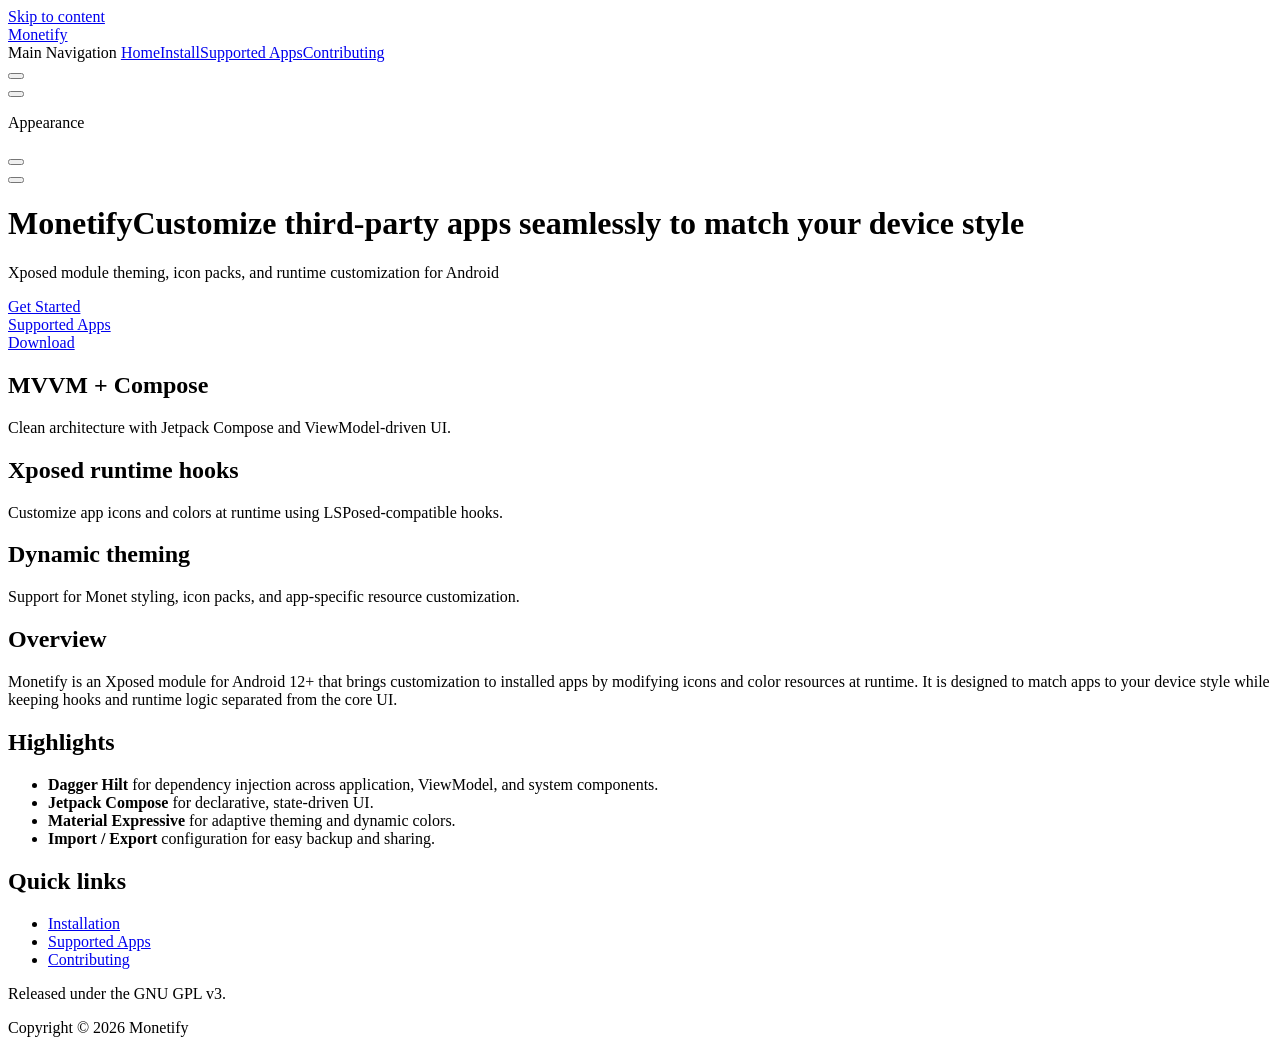
==== index.html @ ae559040 "deploy: c771c7acfa56d5999a2b031df8ee58c3b4f49212" ====
<!DOCTYPE html>
<html lang="en-US" dir="ltr">
  <head>
    <meta charset="utf-8">
    <meta name="viewport" content="width=device-width,initial-scale=1">
    <title>Monetify</title>
    <meta name="description" content="Static documentation for Monetify using VitePress">
    <meta name="generator" content="VitePress v2.0.0-alpha.17">
    <link rel="preload stylesheet" href="/Monetify/assets/style.Dn52hGhT.css" as="style">
    <link rel="preload stylesheet" href="/Monetify/vp-icons.css" as="style">
    
    <script type="module" src="/Monetify/assets/app.LDOmcLiW.js"></script>
    <link rel="preload" href="/Monetify/assets/inter-roman-latin.Cy4MYw_J.woff2" as="font" type="font/woff2" crossorigin="">
    <link rel="modulepreload" href="/Monetify/assets/chunks/theme.WAbkoYh5.js">
    <link rel="modulepreload" href="/Monetify/assets/chunks/framework.BlzYIOp8.js">
    <link rel="modulepreload" href="/Monetify/assets/index.md.CMhCG1pG.lean.js">
    <script id="check-dark-mode">(()=>{const e=localStorage.getItem("vitepress-theme-appearance")||"auto",a=window.matchMedia("(prefers-color-scheme: dark)").matches;(!e||e==="auto"?a:e==="dark")&&document.documentElement.classList.add("dark")})();</script>
    <script id="check-mac-os">document.documentElement.classList.toggle("mac",/Mac|iPhone|iPod|iPad/i.test(navigator.platform));</script>
  </head>
  <body>
    <div id="app"><div class="Layout" data-v-0cf61682><!--[--><!--]--><!--[--><span tabindex="-1" data-v-331ec75c></span><a href="#VPContent" class="VPSkipLink visually-hidden" data-v-331ec75c>Skip to content</a><!--]--><!----><header class="VPNav" data-v-0cf61682 data-v-9f75dce3><div class="VPNavBar home top" data-v-9f75dce3 data-v-9ca1369d><div class="wrapper" data-v-9ca1369d><div class="container" data-v-9ca1369d><div class="title" data-v-9ca1369d><div class="VPNavBarTitle" data-v-9ca1369d data-v-1e38c6bc><a class="title" href="/Monetify/" data-v-1e38c6bc><!--[--><!--]--><!----><span data-v-1e38c6bc>Monetify</span><!--[--><!--]--></a></div></div><div class="content" data-v-9ca1369d><div class="content-body" data-v-9ca1369d><!--[--><!--]--><div class="VPNavBarSearch search" data-v-9ca1369d data-v-2fc7f2c6><!----></div><nav aria-labelledby="main-nav-aria-label" class="VPNavBarMenu menu" data-v-9ca1369d data-v-39714824><span id="main-nav-aria-label" class="visually-hidden" data-v-39714824> Main Navigation </span><!--[--><!--[--><a class="VPLink link VPNavBarMenuLink active" href="/Monetify/" tabindex="0" data-v-39714824 data-v-6dd25bb8><!--[--><span data-v-6dd25bb8>Home</span><!--]--></a><!--]--><!--[--><a class="VPLink link VPNavBarMenuLink" href="/Monetify/installation.html" tabindex="0" data-v-39714824 data-v-6dd25bb8><!--[--><span data-v-6dd25bb8>Install</span><!--]--></a><!--]--><!--[--><a class="VPLink link VPNavBarMenuLink" href="/Monetify/support.html" tabindex="0" data-v-39714824 data-v-6dd25bb8><!--[--><span data-v-6dd25bb8>Supported Apps</span><!--]--></a><!--]--><!--[--><a class="VPLink link VPNavBarMenuLink" href="/Monetify/contributing.html" tabindex="0" data-v-39714824 data-v-6dd25bb8><!--[--><span data-v-6dd25bb8>Contributing</span><!--]--></a><!--]--><!--]--></nav><!----><div class="VPNavBarAppearance appearance" data-v-9ca1369d data-v-6c893767><button class="VPSwitch VPSwitchAppearance" type="button" role="switch" title aria-checked="false" data-v-6c893767 data-v-5337faa4 data-v-1d5665e3><span class="check" data-v-1d5665e3><span class="icon" data-v-1d5665e3><!--[--><span class="vpi-sun sun" data-v-5337faa4></span><span class="vpi-moon moon" data-v-5337faa4></span><!--]--></span></span></button></div><div class="VPSocialLinks VPNavBarSocialLinks social-links" data-v-9ca1369d data-v-0394ad82 data-v-d07f11e6><!--[--><a class="VPSocialLink no-icon" href="https://github.com/KaeruShi/Monetify" aria-label="github" target="_blank" rel="me noopener" data-v-d07f11e6 data-v-591a6b30><span class="vpi-social-github"></span></a><a class="VPSocialLink no-icon" href="https://t.me/weeabooify" aria-label="telegram" target="_blank" rel="me noopener" data-v-d07f11e6 data-v-591a6b30><span class="vpi-social-telegram"></span></a><!--]--></div><div class="VPFlyout VPNavBarExtra extra" data-v-9ca1369d data-v-562c832a data-v-42cb505d><button type="button" class="button" aria-haspopup="true" aria-expanded="false" aria-label="extra navigation" data-v-42cb505d><span class="vpi-more-horizontal icon" data-v-42cb505d></span></button><div class="menu" data-v-42cb505d><div class="VPMenu" data-v-42cb505d data-v-25a6cce8><!----><!--[--><!--[--><!----><div class="group" data-v-562c832a><div class="item appearance" data-v-562c832a><p class="label" data-v-562c832a>Appearance</p><div class="appearance-action" data-v-562c832a><button class="VPSwitch VPSwitchAppearance" type="button" role="switch" title aria-checked="false" data-v-562c832a data-v-5337faa4 data-v-1d5665e3><span class="check" data-v-1d5665e3><span class="icon" data-v-1d5665e3><!--[--><span class="vpi-sun sun" data-v-5337faa4></span><span class="vpi-moon moon" data-v-5337faa4></span><!--]--></span></span></button></div></div></div><div class="group" data-v-562c832a><div class="item social-links" data-v-562c832a><div class="VPSocialLinks social-links-list" data-v-562c832a data-v-d07f11e6><!--[--><a class="VPSocialLink no-icon" href="https://github.com/KaeruShi/Monetify" aria-label="github" target="_blank" rel="me noopener" data-v-d07f11e6 data-v-591a6b30><span class="vpi-social-github"></span></a><a class="VPSocialLink no-icon" href="https://t.me/weeabooify" aria-label="telegram" target="_blank" rel="me noopener" data-v-d07f11e6 data-v-591a6b30><span class="vpi-social-telegram"></span></a><!--]--></div></div></div><!--]--><!--]--></div></div></div><!--[--><!--]--><button type="button" class="VPNavBarHamburger hamburger" aria-label="mobile navigation" aria-expanded="false" aria-controls="VPNavScreen" data-v-9ca1369d data-v-e5dd9c1c><span class="container" data-v-e5dd9c1c><span class="top" data-v-e5dd9c1c></span><span class="middle" data-v-e5dd9c1c></span><span class="bottom" data-v-e5dd9c1c></span></span></button></div></div></div></div><div class="divider" data-v-9ca1369d><div class="divider-line" data-v-9ca1369d></div></div></div><!----></header><!----><!----><div class="VPContent is-home" id="VPContent" data-v-0cf61682 data-v-9dc86fcc><div class="VPHome" data-v-9dc86fcc data-v-bb6342a6><!--[--><!--]--><div class="VPHero VPHomeHero" data-v-bb6342a6 data-v-e62e4946><div class="container" data-v-e62e4946><div class="main" data-v-e62e4946><!--[--><!--]--><!--[--><h1 class="heading" data-v-e62e4946><span class="name clip" data-v-e62e4946>Monetify</span><span class="text" data-v-e62e4946>Customize third-party apps seamlessly to match your device style</span></h1><p class="tagline" data-v-e62e4946>Xposed module theming, icon packs, and runtime customization for Android</p><!--]--><!--[--><!--]--><div class="actions" data-v-e62e4946><!--[--><!--]--><!--[--><div class="action" data-v-e62e4946><a class="VPButton medium brand" href="/Monetify/installation.html" data-v-e62e4946 data-v-01bff58b><!--[-->Get Started<!--]--></a></div><div class="action" data-v-e62e4946><a class="VPButton medium alt" href="/Monetify/support.html" data-v-e62e4946 data-v-01bff58b><!--[-->Supported Apps<!--]--></a></div><div class="action" data-v-e62e4946><a class="VPButton medium alt" href="https://github.com/KaeruShi/Monetify/releases/latest" target="_blank" rel="noreferrer" data-v-e62e4946 data-v-01bff58b><!--[-->Download<!--]--></a></div><!--]--></div><!--[--><!--]--></div><!----></div></div><!--[--><!--]--><!--[--><!--]--><div class="VPFeatures VPHomeFeatures" data-v-bb6342a6 data-v-a6181336><div class="container" data-v-a6181336><div class="items" data-v-a6181336><!--[--><div class="grid-3 item" data-v-a6181336><div class="VPLink no-icon VPFeature" data-v-a6181336 data-v-e5511d04><!--[--><article class="box" data-v-e5511d04><!----><h2 class="title" data-v-e5511d04>MVVM + Compose</h2><p class="details" data-v-e5511d04>Clean architecture with Jetpack Compose and ViewModel-driven UI.</p><!----></article><!--]--></div></div><div class="grid-3 item" data-v-a6181336><div class="VPLink no-icon VPFeature" data-v-a6181336 data-v-e5511d04><!--[--><article class="box" data-v-e5511d04><!----><h2 class="title" data-v-e5511d04>Xposed runtime hooks</h2><p class="details" data-v-e5511d04>Customize app icons and colors at runtime using LSPosed-compatible hooks.</p><!----></article><!--]--></div></div><div class="grid-3 item" data-v-a6181336><div class="VPLink no-icon VPFeature" data-v-a6181336 data-v-e5511d04><!--[--><article class="box" data-v-e5511d04><!----><h2 class="title" data-v-e5511d04>Dynamic theming</h2><p class="details" data-v-e5511d04>Support for Monet styling, icon packs, and app-specific resource customization.</p><!----></article><!--]--></div></div><!--]--></div></div></div><!--[--><!--]--><div class="vp-doc container" style="" data-v-bb6342a6 data-v-8e2d4988><!--[--><div style="position:relative;" data-v-bb6342a6><div><h2 id="overview" tabindex="-1">Overview <a class="header-anchor" href="#overview" aria-label="Permalink to “Overview”">​</a></h2><p>Monetify is an Xposed module for Android 12+ that brings customization to installed apps by modifying icons and color resources at runtime. It is designed to match apps to your device style while keeping hooks and runtime logic separated from the core UI.</p><h2 id="highlights" tabindex="-1">Highlights <a class="header-anchor" href="#highlights" aria-label="Permalink to “Highlights”">​</a></h2><ul><li><strong>Dagger Hilt</strong> for dependency injection across application, ViewModel, and system components.</li><li><strong>Jetpack Compose</strong> for declarative, state-driven UI.</li><li><strong>Material Expressive</strong> for adaptive theming and dynamic colors.</li><li><strong>Import / Export</strong> configuration for easy backup and sharing.</li></ul><h2 id="quick-links" tabindex="-1">Quick links <a class="header-anchor" href="#quick-links" aria-label="Permalink to “Quick links”">​</a></h2><ul><li><a href="./installation.html">Installation</a></li><li><a href="./support.html">Supported Apps</a></li><li><a href="./contributing.html">Contributing</a></li></ul></div></div><!--]--></div></div></div><footer class="VPFooter" data-v-0cf61682 data-v-c3855bb3><div class="container" data-v-c3855bb3><p class="message" data-v-c3855bb3>Released under the GNU GPL v3.</p><p class="copyright" data-v-c3855bb3>Copyright © 2026 Monetify</p></div></footer><!--[--><!--]--></div></div>
    <script>window.__VP_HASH_MAP__=JSON.parse("{\"api-examples.md\":\"1QGrrVqW\",\"contributing.md\":\"BMBURJOJ\",\"index.md\":\"CMhCG1pG\",\"installation.md\":\"1I9WhRP1\",\"markdown-examples.md\":\"CMpnrQUG\",\"support.md\":\"BdWLuylL\"}");window.__VP_SITE_DATA__=JSON.parse("{\"lang\":\"en-US\",\"dir\":\"ltr\",\"title\":\"Monetify\",\"description\":\"Static documentation for Monetify using VitePress\",\"base\":\"/Monetify/\",\"head\":[],\"router\":{\"prefetchLinks\":true},\"appearance\":true,\"themeConfig\":{\"nav\":[{\"text\":\"Home\",\"link\":\"/\"},{\"text\":\"Install\",\"link\":\"/installation\"},{\"text\":\"Supported Apps\",\"link\":\"/support\"},{\"text\":\"Contributing\",\"link\":\"/contributing\"}],\"sidebar\":[{\"text\":\"Docs\",\"items\":[{\"text\":\"Home\",\"link\":\"/\"},{\"text\":\"Installation\",\"link\":\"/installation\"},{\"text\":\"Supported Apps\",\"link\":\"/support\"},{\"text\":\"Contributing\",\"link\":\"/contributing\"}]}],\"socialLinks\":[{\"icon\":\"github\",\"link\":\"https://github.com/KaeruShi/Monetify\"},{\"icon\":\"telegram\",\"link\":\"https://t.me/weeabooify\"}],\"footer\":{\"message\":\"Released under the GNU GPL v3.\",\"copyright\":\"Copyright © 2026 Monetify\"},\"outline\":[2,3],\"lastUpdated\":true},\"locales\":{},\"scrollOffset\":134,\"cleanUrls\":false,\"additionalConfig\":{}}");</script>
    
  </body>
</html>
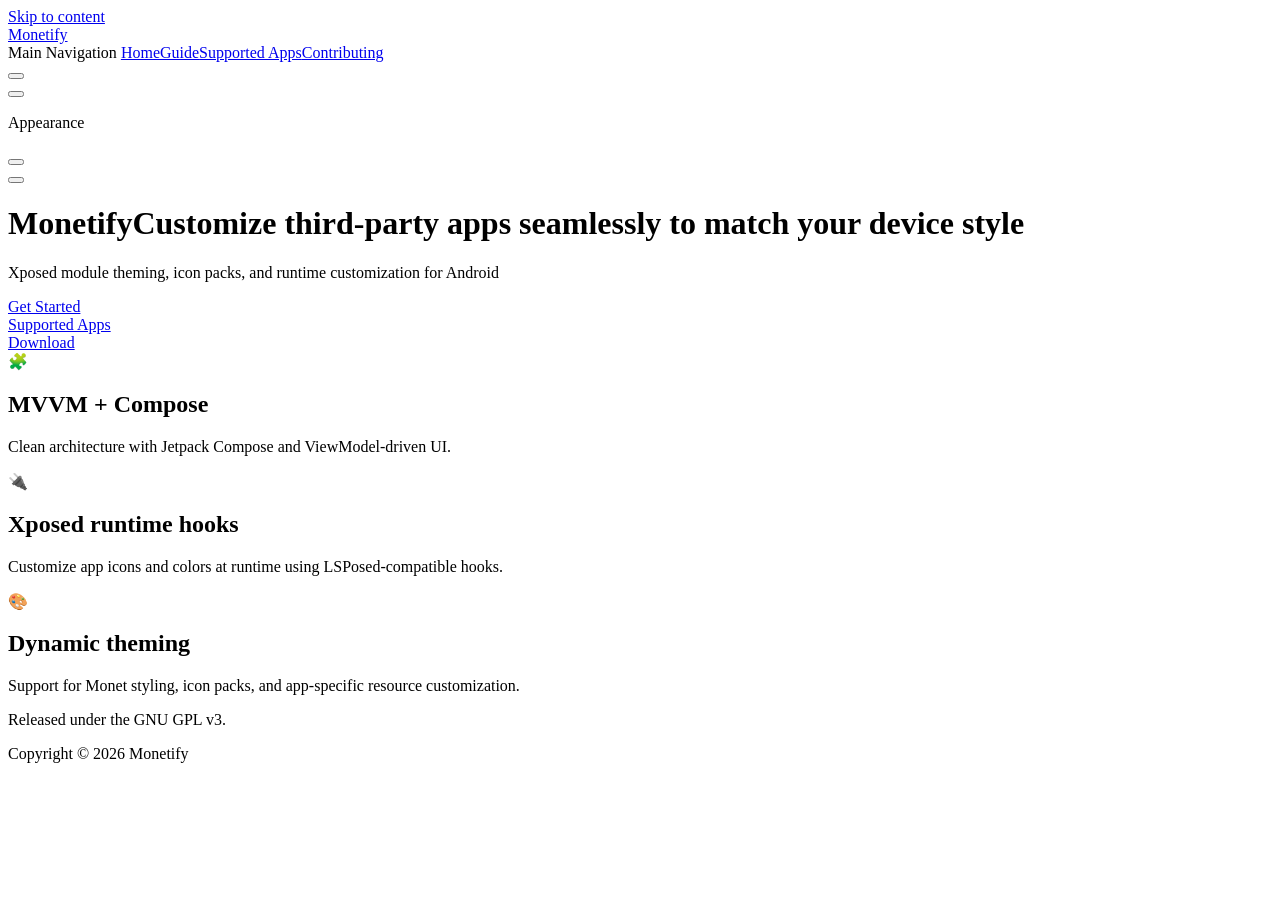
==== commit 4ac82a21: "deploy: e7803a7fdfa4fbff4a76b8248c1c63935282b54b" ====
--- a/index.html
+++ b/index.html
@@ -13,13 +13,13 @@
     <link rel="preload" href="/Monetify/assets/inter-roman-latin.Cy4MYw_J.woff2" as="font" type="font/woff2" crossorigin="">
     <link rel="modulepreload" href="/Monetify/assets/chunks/theme.WAbkoYh5.js">
     <link rel="modulepreload" href="/Monetify/assets/chunks/framework.BlzYIOp8.js">
-    <link rel="modulepreload" href="/Monetify/assets/index.md.CMhCG1pG.lean.js">
+    <link rel="modulepreload" href="/Monetify/assets/index.md.Bw7getAK.lean.js">
     <script id="check-dark-mode">(()=>{const e=localStorage.getItem("vitepress-theme-appearance")||"auto",a=window.matchMedia("(prefers-color-scheme: dark)").matches;(!e||e==="auto"?a:e==="dark")&&document.documentElement.classList.add("dark")})();</script>
     <script id="check-mac-os">document.documentElement.classList.toggle("mac",/Mac|iPhone|iPod|iPad/i.test(navigator.platform));</script>
   </head>
   <body>
-    <div id="app"><div class="Layout" data-v-0cf61682><!--[--><!--]--><!--[--><span tabindex="-1" data-v-331ec75c></span><a href="#VPContent" class="VPSkipLink visually-hidden" data-v-331ec75c>Skip to content</a><!--]--><!----><header class="VPNav" data-v-0cf61682 data-v-9f75dce3><div class="VPNavBar home top" data-v-9f75dce3 data-v-9ca1369d><div class="wrapper" data-v-9ca1369d><div class="container" data-v-9ca1369d><div class="title" data-v-9ca1369d><div class="VPNavBarTitle" data-v-9ca1369d data-v-1e38c6bc><a class="title" href="/Monetify/" data-v-1e38c6bc><!--[--><!--]--><!----><span data-v-1e38c6bc>Monetify</span><!--[--><!--]--></a></div></div><div class="content" data-v-9ca1369d><div class="content-body" data-v-9ca1369d><!--[--><!--]--><div class="VPNavBarSearch search" data-v-9ca1369d data-v-2fc7f2c6><!----></div><nav aria-labelledby="main-nav-aria-label" class="VPNavBarMenu menu" data-v-9ca1369d data-v-39714824><span id="main-nav-aria-label" class="visually-hidden" data-v-39714824> Main Navigation </span><!--[--><!--[--><a class="VPLink link VPNavBarMenuLink active" href="/Monetify/" tabindex="0" data-v-39714824 data-v-6dd25bb8><!--[--><span data-v-6dd25bb8>Home</span><!--]--></a><!--]--><!--[--><a class="VPLink link VPNavBarMenuLink" href="/Monetify/installation.html" tabindex="0" data-v-39714824 data-v-6dd25bb8><!--[--><span data-v-6dd25bb8>Install</span><!--]--></a><!--]--><!--[--><a class="VPLink link VPNavBarMenuLink" href="/Monetify/support.html" tabindex="0" data-v-39714824 data-v-6dd25bb8><!--[--><span data-v-6dd25bb8>Supported Apps</span><!--]--></a><!--]--><!--[--><a class="VPLink link VPNavBarMenuLink" href="/Monetify/contributing.html" tabindex="0" data-v-39714824 data-v-6dd25bb8><!--[--><span data-v-6dd25bb8>Contributing</span><!--]--></a><!--]--><!--]--></nav><!----><div class="VPNavBarAppearance appearance" data-v-9ca1369d data-v-6c893767><button class="VPSwitch VPSwitchAppearance" type="button" role="switch" title aria-checked="false" data-v-6c893767 data-v-5337faa4 data-v-1d5665e3><span class="check" data-v-1d5665e3><span class="icon" data-v-1d5665e3><!--[--><span class="vpi-sun sun" data-v-5337faa4></span><span class="vpi-moon moon" data-v-5337faa4></span><!--]--></span></span></button></div><div class="VPSocialLinks VPNavBarSocialLinks social-links" data-v-9ca1369d data-v-0394ad82 data-v-d07f11e6><!--[--><a class="VPSocialLink no-icon" href="https://github.com/KaeruShi/Monetify" aria-label="github" target="_blank" rel="me noopener" data-v-d07f11e6 data-v-591a6b30><span class="vpi-social-github"></span></a><a class="VPSocialLink no-icon" href="https://t.me/weeabooify" aria-label="telegram" target="_blank" rel="me noopener" data-v-d07f11e6 data-v-591a6b30><span class="vpi-social-telegram"></span></a><!--]--></div><div class="VPFlyout VPNavBarExtra extra" data-v-9ca1369d data-v-562c832a data-v-42cb505d><button type="button" class="button" aria-haspopup="true" aria-expanded="false" aria-label="extra navigation" data-v-42cb505d><span class="vpi-more-horizontal icon" data-v-42cb505d></span></button><div class="menu" data-v-42cb505d><div class="VPMenu" data-v-42cb505d data-v-25a6cce8><!----><!--[--><!--[--><!----><div class="group" data-v-562c832a><div class="item appearance" data-v-562c832a><p class="label" data-v-562c832a>Appearance</p><div class="appearance-action" data-v-562c832a><button class="VPSwitch VPSwitchAppearance" type="button" role="switch" title aria-checked="false" data-v-562c832a data-v-5337faa4 data-v-1d5665e3><span class="check" data-v-1d5665e3><span class="icon" data-v-1d5665e3><!--[--><span class="vpi-sun sun" data-v-5337faa4></span><span class="vpi-moon moon" data-v-5337faa4></span><!--]--></span></span></button></div></div></div><div class="group" data-v-562c832a><div class="item social-links" data-v-562c832a><div class="VPSocialLinks social-links-list" data-v-562c832a data-v-d07f11e6><!--[--><a class="VPSocialLink no-icon" href="https://github.com/KaeruShi/Monetify" aria-label="github" target="_blank" rel="me noopener" data-v-d07f11e6 data-v-591a6b30><span class="vpi-social-github"></span></a><a class="VPSocialLink no-icon" href="https://t.me/weeabooify" aria-label="telegram" target="_blank" rel="me noopener" data-v-d07f11e6 data-v-591a6b30><span class="vpi-social-telegram"></span></a><!--]--></div></div></div><!--]--><!--]--></div></div></div><!--[--><!--]--><button type="button" class="VPNavBarHamburger hamburger" aria-label="mobile navigation" aria-expanded="false" aria-controls="VPNavScreen" data-v-9ca1369d data-v-e5dd9c1c><span class="container" data-v-e5dd9c1c><span class="top" data-v-e5dd9c1c></span><span class="middle" data-v-e5dd9c1c></span><span class="bottom" data-v-e5dd9c1c></span></span></button></div></div></div></div><div class="divider" data-v-9ca1369d><div class="divider-line" data-v-9ca1369d></div></div></div><!----></header><!----><!----><div class="VPContent is-home" id="VPContent" data-v-0cf61682 data-v-9dc86fcc><div class="VPHome" data-v-9dc86fcc data-v-bb6342a6><!--[--><!--]--><div class="VPHero VPHomeHero" data-v-bb6342a6 data-v-e62e4946><div class="container" data-v-e62e4946><div class="main" data-v-e62e4946><!--[--><!--]--><!--[--><h1 class="heading" data-v-e62e4946><span class="name clip" data-v-e62e4946>Monetify</span><span class="text" data-v-e62e4946>Customize third-party apps seamlessly to match your device style</span></h1><p class="tagline" data-v-e62e4946>Xposed module theming, icon packs, and runtime customization for Android</p><!--]--><!--[--><!--]--><div class="actions" data-v-e62e4946><!--[--><!--]--><!--[--><div class="action" data-v-e62e4946><a class="VPButton medium brand" href="/Monetify/installation.html" data-v-e62e4946 data-v-01bff58b><!--[-->Get Started<!--]--></a></div><div class="action" data-v-e62e4946><a class="VPButton medium alt" href="/Monetify/support.html" data-v-e62e4946 data-v-01bff58b><!--[-->Supported Apps<!--]--></a></div><div class="action" data-v-e62e4946><a class="VPButton medium alt" href="https://github.com/KaeruShi/Monetify/releases/latest" target="_blank" rel="noreferrer" data-v-e62e4946 data-v-01bff58b><!--[-->Download<!--]--></a></div><!--]--></div><!--[--><!--]--></div><!----></div></div><!--[--><!--]--><!--[--><!--]--><div class="VPFeatures VPHomeFeatures" data-v-bb6342a6 data-v-a6181336><div class="container" data-v-a6181336><div class="items" data-v-a6181336><!--[--><div class="grid-3 item" data-v-a6181336><div class="VPLink no-icon VPFeature" data-v-a6181336 data-v-e5511d04><!--[--><article class="box" data-v-e5511d04><!----><h2 class="title" data-v-e5511d04>MVVM + Compose</h2><p class="details" data-v-e5511d04>Clean architecture with Jetpack Compose and ViewModel-driven UI.</p><!----></article><!--]--></div></div><div class="grid-3 item" data-v-a6181336><div class="VPLink no-icon VPFeature" data-v-a6181336 data-v-e5511d04><!--[--><article class="box" data-v-e5511d04><!----><h2 class="title" data-v-e5511d04>Xposed runtime hooks</h2><p class="details" data-v-e5511d04>Customize app icons and colors at runtime using LSPosed-compatible hooks.</p><!----></article><!--]--></div></div><div class="grid-3 item" data-v-a6181336><div class="VPLink no-icon VPFeature" data-v-a6181336 data-v-e5511d04><!--[--><article class="box" data-v-e5511d04><!----><h2 class="title" data-v-e5511d04>Dynamic theming</h2><p class="details" data-v-e5511d04>Support for Monet styling, icon packs, and app-specific resource customization.</p><!----></article><!--]--></div></div><!--]--></div></div></div><!--[--><!--]--><div class="vp-doc container" style="" data-v-bb6342a6 data-v-8e2d4988><!--[--><div style="position:relative;" data-v-bb6342a6><div><h2 id="overview" tabindex="-1">Overview <a class="header-anchor" href="#overview" aria-label="Permalink to “Overview”">​</a></h2><p>Monetify is an Xposed module for Android 12+ that brings customization to installed apps by modifying icons and color resources at runtime. It is designed to match apps to your device style while keeping hooks and runtime logic separated from the core UI.</p><h2 id="highlights" tabindex="-1">Highlights <a class="header-anchor" href="#highlights" aria-label="Permalink to “Highlights”">​</a></h2><ul><li><strong>Dagger Hilt</strong> for dependency injection across application, ViewModel, and system components.</li><li><strong>Jetpack Compose</strong> for declarative, state-driven UI.</li><li><strong>Material Expressive</strong> for adaptive theming and dynamic colors.</li><li><strong>Import / Export</strong> configuration for easy backup and sharing.</li></ul><h2 id="quick-links" tabindex="-1">Quick links <a class="header-anchor" href="#quick-links" aria-label="Permalink to “Quick links”">​</a></h2><ul><li><a href="./installation.html">Installation</a></li><li><a href="./support.html">Supported Apps</a></li><li><a href="./contributing.html">Contributing</a></li></ul></div></div><!--]--></div></div></div><footer class="VPFooter" data-v-0cf61682 data-v-c3855bb3><div class="container" data-v-c3855bb3><p class="message" data-v-c3855bb3>Released under the GNU GPL v3.</p><p class="copyright" data-v-c3855bb3>Copyright © 2026 Monetify</p></div></footer><!--[--><!--]--></div></div>
-    <script>window.__VP_HASH_MAP__=JSON.parse("{\"api-examples.md\":\"1QGrrVqW\",\"contributing.md\":\"BMBURJOJ\",\"index.md\":\"CMhCG1pG\",\"installation.md\":\"1I9WhRP1\",\"markdown-examples.md\":\"CMpnrQUG\",\"support.md\":\"BdWLuylL\"}");window.__VP_SITE_DATA__=JSON.parse("{\"lang\":\"en-US\",\"dir\":\"ltr\",\"title\":\"Monetify\",\"description\":\"Static documentation for Monetify using VitePress\",\"base\":\"/Monetify/\",\"head\":[],\"router\":{\"prefetchLinks\":true},\"appearance\":true,\"themeConfig\":{\"nav\":[{\"text\":\"Home\",\"link\":\"/\"},{\"text\":\"Install\",\"link\":\"/installation\"},{\"text\":\"Supported Apps\",\"link\":\"/support\"},{\"text\":\"Contributing\",\"link\":\"/contributing\"}],\"sidebar\":[{\"text\":\"Docs\",\"items\":[{\"text\":\"Home\",\"link\":\"/\"},{\"text\":\"Installation\",\"link\":\"/installation\"},{\"text\":\"Supported Apps\",\"link\":\"/support\"},{\"text\":\"Contributing\",\"link\":\"/contributing\"}]}],\"socialLinks\":[{\"icon\":\"github\",\"link\":\"https://github.com/KaeruShi/Monetify\"},{\"icon\":\"telegram\",\"link\":\"https://t.me/weeabooify\"}],\"footer\":{\"message\":\"Released under the GNU GPL v3.\",\"copyright\":\"Copyright © 2026 Monetify\"},\"outline\":[2,3],\"lastUpdated\":true},\"locales\":{},\"scrollOffset\":134,\"cleanUrls\":false,\"additionalConfig\":{}}");</script>
+    <div id="app"><div class="Layout" data-v-0cf61682><!--[--><!--]--><!--[--><span tabindex="-1" data-v-331ec75c></span><a href="#VPContent" class="VPSkipLink visually-hidden" data-v-331ec75c>Skip to content</a><!--]--><!----><header class="VPNav" data-v-0cf61682 data-v-9f75dce3><div class="VPNavBar home top" data-v-9f75dce3 data-v-9ca1369d><div class="wrapper" data-v-9ca1369d><div class="container" data-v-9ca1369d><div class="title" data-v-9ca1369d><div class="VPNavBarTitle" data-v-9ca1369d data-v-1e38c6bc><a class="title" href="/Monetify/" data-v-1e38c6bc><!--[--><!--]--><!----><span data-v-1e38c6bc>Monetify</span><!--[--><!--]--></a></div></div><div class="content" data-v-9ca1369d><div class="content-body" data-v-9ca1369d><!--[--><!--]--><div class="VPNavBarSearch search" data-v-9ca1369d data-v-2fc7f2c6><!----></div><nav aria-labelledby="main-nav-aria-label" class="VPNavBarMenu menu" data-v-9ca1369d data-v-39714824><span id="main-nav-aria-label" class="visually-hidden" data-v-39714824> Main Navigation </span><!--[--><!--[--><a class="VPLink link VPNavBarMenuLink active" href="/Monetify/" tabindex="0" data-v-39714824 data-v-6dd25bb8><!--[--><span data-v-6dd25bb8>Home</span><!--]--></a><!--]--><!--[--><a class="VPLink link VPNavBarMenuLink" href="/Monetify/guide.html" tabindex="0" data-v-39714824 data-v-6dd25bb8><!--[--><span data-v-6dd25bb8>Guide</span><!--]--></a><!--]--><!--[--><a class="VPLink link VPNavBarMenuLink" href="/Monetify/support.html" tabindex="0" data-v-39714824 data-v-6dd25bb8><!--[--><span data-v-6dd25bb8>Supported Apps</span><!--]--></a><!--]--><!--[--><a class="VPLink link VPNavBarMenuLink" href="/Monetify/contributing.html" tabindex="0" data-v-39714824 data-v-6dd25bb8><!--[--><span data-v-6dd25bb8>Contributing</span><!--]--></a><!--]--><!--]--></nav><!----><div class="VPNavBarAppearance appearance" data-v-9ca1369d data-v-6c893767><button class="VPSwitch VPSwitchAppearance" type="button" role="switch" title aria-checked="false" data-v-6c893767 data-v-5337faa4 data-v-1d5665e3><span class="check" data-v-1d5665e3><span class="icon" data-v-1d5665e3><!--[--><span class="vpi-sun sun" data-v-5337faa4></span><span class="vpi-moon moon" data-v-5337faa4></span><!--]--></span></span></button></div><div class="VPSocialLinks VPNavBarSocialLinks social-links" data-v-9ca1369d data-v-0394ad82 data-v-d07f11e6><!--[--><a class="VPSocialLink no-icon" href="https://github.com/KaeruShi/Monetify" aria-label="github" target="_blank" rel="me noopener" data-v-d07f11e6 data-v-591a6b30><span class="vpi-social-github"></span></a><a class="VPSocialLink no-icon" href="https://t.me/weeabooify" aria-label="telegram" target="_blank" rel="me noopener" data-v-d07f11e6 data-v-591a6b30><span class="vpi-social-telegram"></span></a><!--]--></div><div class="VPFlyout VPNavBarExtra extra" data-v-9ca1369d data-v-562c832a data-v-42cb505d><button type="button" class="button" aria-haspopup="true" aria-expanded="false" aria-label="extra navigation" data-v-42cb505d><span class="vpi-more-horizontal icon" data-v-42cb505d></span></button><div class="menu" data-v-42cb505d><div class="VPMenu" data-v-42cb505d data-v-25a6cce8><!----><!--[--><!--[--><!----><div class="group" data-v-562c832a><div class="item appearance" data-v-562c832a><p class="label" data-v-562c832a>Appearance</p><div class="appearance-action" data-v-562c832a><button class="VPSwitch VPSwitchAppearance" type="button" role="switch" title aria-checked="false" data-v-562c832a data-v-5337faa4 data-v-1d5665e3><span class="check" data-v-1d5665e3><span class="icon" data-v-1d5665e3><!--[--><span class="vpi-sun sun" data-v-5337faa4></span><span class="vpi-moon moon" data-v-5337faa4></span><!--]--></span></span></button></div></div></div><div class="group" data-v-562c832a><div class="item social-links" data-v-562c832a><div class="VPSocialLinks social-links-list" data-v-562c832a data-v-d07f11e6><!--[--><a class="VPSocialLink no-icon" href="https://github.com/KaeruShi/Monetify" aria-label="github" target="_blank" rel="me noopener" data-v-d07f11e6 data-v-591a6b30><span class="vpi-social-github"></span></a><a class="VPSocialLink no-icon" href="https://t.me/weeabooify" aria-label="telegram" target="_blank" rel="me noopener" data-v-d07f11e6 data-v-591a6b30><span class="vpi-social-telegram"></span></a><!--]--></div></div></div><!--]--><!--]--></div></div></div><!--[--><!--]--><button type="button" class="VPNavBarHamburger hamburger" aria-label="mobile navigation" aria-expanded="false" aria-controls="VPNavScreen" data-v-9ca1369d data-v-e5dd9c1c><span class="container" data-v-e5dd9c1c><span class="top" data-v-e5dd9c1c></span><span class="middle" data-v-e5dd9c1c></span><span class="bottom" data-v-e5dd9c1c></span></span></button></div></div></div></div><div class="divider" data-v-9ca1369d><div class="divider-line" data-v-9ca1369d></div></div></div><!----></header><!----><!----><div class="VPContent is-home" id="VPContent" data-v-0cf61682 data-v-9dc86fcc><div class="VPHome" data-v-9dc86fcc data-v-bb6342a6><!--[--><!--]--><div class="VPHero VPHomeHero" data-v-bb6342a6 data-v-e62e4946><div class="container" data-v-e62e4946><div class="main" data-v-e62e4946><!--[--><!--]--><!--[--><h1 class="heading" data-v-e62e4946><span class="name clip" data-v-e62e4946>Monetify</span><span class="text" data-v-e62e4946>Customize third-party apps seamlessly to match your device style</span></h1><p class="tagline" data-v-e62e4946>Xposed module theming, icon packs, and runtime customization for Android</p><!--]--><!--[--><!--]--><div class="actions" data-v-e62e4946><!--[--><!--]--><!--[--><div class="action" data-v-e62e4946><a class="VPButton medium brand" href="/Monetify/installation.html" data-v-e62e4946 data-v-01bff58b><!--[-->Get Started<!--]--></a></div><div class="action" data-v-e62e4946><a class="VPButton medium alt" href="/Monetify/support.html" data-v-e62e4946 data-v-01bff58b><!--[-->Supported Apps<!--]--></a></div><div class="action" data-v-e62e4946><a class="VPButton medium alt" href="https://github.com/KaeruShi/Monetify/releases/latest" target="_blank" rel="noreferrer" data-v-e62e4946 data-v-01bff58b><!--[-->Download<!--]--></a></div><!--]--></div><!--[--><!--]--></div><!----></div></div><!--[--><!--]--><!--[--><!--]--><div class="VPFeatures VPHomeFeatures" data-v-bb6342a6 data-v-a6181336><div class="container" data-v-a6181336><div class="items" data-v-a6181336><!--[--><div class="grid-3 item" data-v-a6181336><div class="VPLink no-icon VPFeature" data-v-a6181336 data-v-e5511d04><!--[--><article class="box" data-v-e5511d04><div class="icon" data-v-e5511d04>🧩</div><h2 class="title" data-v-e5511d04>MVVM + Compose</h2><p class="details" data-v-e5511d04>Clean architecture with Jetpack Compose and ViewModel-driven UI.</p><!----></article><!--]--></div></div><div class="grid-3 item" data-v-a6181336><div class="VPLink no-icon VPFeature" data-v-a6181336 data-v-e5511d04><!--[--><article class="box" data-v-e5511d04><div class="icon" data-v-e5511d04>🔌</div><h2 class="title" data-v-e5511d04>Xposed runtime hooks</h2><p class="details" data-v-e5511d04>Customize app icons and colors at runtime using LSPosed-compatible hooks.</p><!----></article><!--]--></div></div><div class="grid-3 item" data-v-a6181336><div class="VPLink no-icon VPFeature" data-v-a6181336 data-v-e5511d04><!--[--><article class="box" data-v-e5511d04><div class="icon" data-v-e5511d04>🎨</div><h2 class="title" data-v-e5511d04>Dynamic theming</h2><p class="details" data-v-e5511d04>Support for Monet styling, icon packs, and app-specific resource customization.</p><!----></article><!--]--></div></div><!--]--></div></div></div><!--[--><!--]--><div class="vp-doc container" style="" data-v-bb6342a6 data-v-8e2d4988><!--[--><div style="position:relative;" data-v-bb6342a6><div></div></div><!--]--></div></div></div><footer class="VPFooter" data-v-0cf61682 data-v-c3855bb3><div class="container" data-v-c3855bb3><p class="message" data-v-c3855bb3>Released under the GNU GPL v3.</p><p class="copyright" data-v-c3855bb3>Copyright © 2026 Monetify</p></div></footer><!--[--><!--]--></div></div>
+    <script>window.__VP_HASH_MAP__=JSON.parse("{\"api-examples.md\":\"RB7HRfbg\",\"contributing.md\":\"DnmdjTEI\",\"guide.md\":\"DrCl-mG8\",\"index.md\":\"Bw7getAK\",\"markdown-examples.md\":\"Bfcsi8vs\",\"support.md\":\"Dz3Jolel\"}");window.__VP_SITE_DATA__=JSON.parse("{\"lang\":\"en-US\",\"dir\":\"ltr\",\"title\":\"Monetify\",\"description\":\"Static documentation for Monetify using VitePress\",\"base\":\"/Monetify/\",\"head\":[],\"router\":{\"prefetchLinks\":true},\"appearance\":true,\"themeConfig\":{\"nav\":[{\"text\":\"Home\",\"link\":\"/\"},{\"text\":\"Guide\",\"link\":\"/guide\"},{\"text\":\"Supported Apps\",\"link\":\"/support\"},{\"text\":\"Contributing\",\"link\":\"/contributing\"}],\"sidebar\":[{\"text\":\"Docs\",\"items\":[{\"text\":\"Home\",\"link\":\"/\"},{\"text\":\"Guide\",\"link\":\"/guide\"},{\"text\":\"Supported Apps\",\"link\":\"/support\"},{\"text\":\"Contributing\",\"link\":\"/contributing\"}]}],\"socialLinks\":[{\"icon\":\"github\",\"link\":\"https://github.com/KaeruShi/Monetify\"},{\"icon\":\"telegram\",\"link\":\"https://t.me/weeabooify\"}],\"footer\":{\"message\":\"Released under the GNU GPL v3.\",\"copyright\":\"Copyright © 2026 Monetify\"},\"outline\":[2,3],\"lastUpdated\":true},\"locales\":{},\"scrollOffset\":134,\"cleanUrls\":false,\"additionalConfig\":{}}");</script>
     
   </body>
 </html>
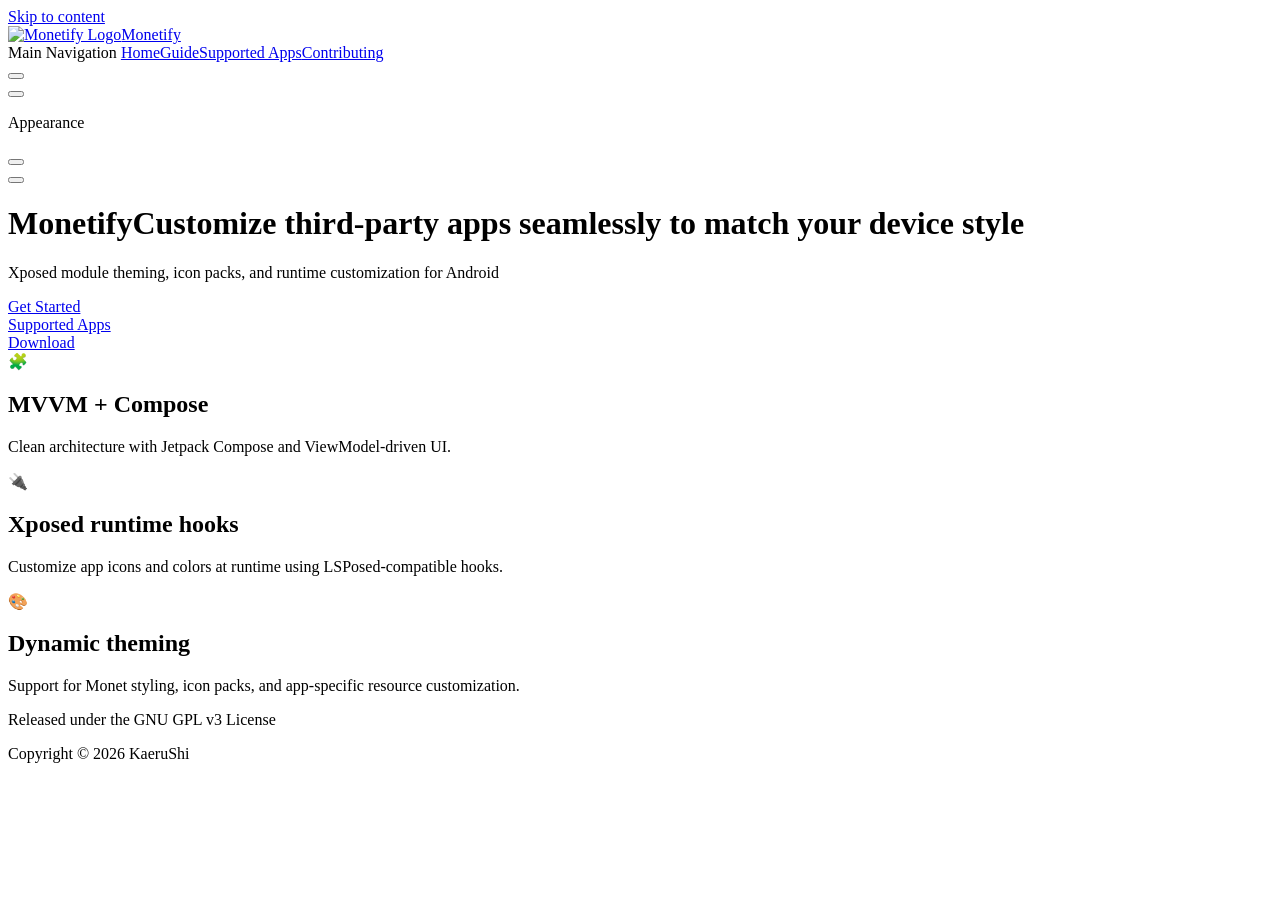
==== commit b0baeff4: "deploy: 3c0e78504a8f50387f6d03ffb9fa751e793d75da" ====
--- a/index.html
+++ b/index.html
@@ -13,13 +13,14 @@
     <link rel="preload" href="/Monetify/assets/inter-roman-latin.Cy4MYw_J.woff2" as="font" type="font/woff2" crossorigin="">
     <link rel="modulepreload" href="/Monetify/assets/chunks/theme.WAbkoYh5.js">
     <link rel="modulepreload" href="/Monetify/assets/chunks/framework.BlzYIOp8.js">
-    <link rel="modulepreload" href="/Monetify/assets/index.md.Bw7getAK.lean.js">
+    <link rel="modulepreload" href="/Monetify/assets/index.md.BISE90G4.lean.js">
+    <link rel="icon" type="image/svg+xml" href="/Monetify/monetify-icon.svg">
     <script id="check-dark-mode">(()=>{const e=localStorage.getItem("vitepress-theme-appearance")||"auto",a=window.matchMedia("(prefers-color-scheme: dark)").matches;(!e||e==="auto"?a:e==="dark")&&document.documentElement.classList.add("dark")})();</script>
     <script id="check-mac-os">document.documentElement.classList.toggle("mac",/Mac|iPhone|iPod|iPad/i.test(navigator.platform));</script>
   </head>
   <body>
-    <div id="app"><div class="Layout" data-v-0cf61682><!--[--><!--]--><!--[--><span tabindex="-1" data-v-331ec75c></span><a href="#VPContent" class="VPSkipLink visually-hidden" data-v-331ec75c>Skip to content</a><!--]--><!----><header class="VPNav" data-v-0cf61682 data-v-9f75dce3><div class="VPNavBar home top" data-v-9f75dce3 data-v-9ca1369d><div class="wrapper" data-v-9ca1369d><div class="container" data-v-9ca1369d><div class="title" data-v-9ca1369d><div class="VPNavBarTitle" data-v-9ca1369d data-v-1e38c6bc><a class="title" href="/Monetify/" data-v-1e38c6bc><!--[--><!--]--><!----><span data-v-1e38c6bc>Monetify</span><!--[--><!--]--></a></div></div><div class="content" data-v-9ca1369d><div class="content-body" data-v-9ca1369d><!--[--><!--]--><div class="VPNavBarSearch search" data-v-9ca1369d data-v-2fc7f2c6><!----></div><nav aria-labelledby="main-nav-aria-label" class="VPNavBarMenu menu" data-v-9ca1369d data-v-39714824><span id="main-nav-aria-label" class="visually-hidden" data-v-39714824> Main Navigation </span><!--[--><!--[--><a class="VPLink link VPNavBarMenuLink active" href="/Monetify/" tabindex="0" data-v-39714824 data-v-6dd25bb8><!--[--><span data-v-6dd25bb8>Home</span><!--]--></a><!--]--><!--[--><a class="VPLink link VPNavBarMenuLink" href="/Monetify/guide.html" tabindex="0" data-v-39714824 data-v-6dd25bb8><!--[--><span data-v-6dd25bb8>Guide</span><!--]--></a><!--]--><!--[--><a class="VPLink link VPNavBarMenuLink" href="/Monetify/support.html" tabindex="0" data-v-39714824 data-v-6dd25bb8><!--[--><span data-v-6dd25bb8>Supported Apps</span><!--]--></a><!--]--><!--[--><a class="VPLink link VPNavBarMenuLink" href="/Monetify/contributing.html" tabindex="0" data-v-39714824 data-v-6dd25bb8><!--[--><span data-v-6dd25bb8>Contributing</span><!--]--></a><!--]--><!--]--></nav><!----><div class="VPNavBarAppearance appearance" data-v-9ca1369d data-v-6c893767><button class="VPSwitch VPSwitchAppearance" type="button" role="switch" title aria-checked="false" data-v-6c893767 data-v-5337faa4 data-v-1d5665e3><span class="check" data-v-1d5665e3><span class="icon" data-v-1d5665e3><!--[--><span class="vpi-sun sun" data-v-5337faa4></span><span class="vpi-moon moon" data-v-5337faa4></span><!--]--></span></span></button></div><div class="VPSocialLinks VPNavBarSocialLinks social-links" data-v-9ca1369d data-v-0394ad82 data-v-d07f11e6><!--[--><a class="VPSocialLink no-icon" href="https://github.com/KaeruShi/Monetify" aria-label="github" target="_blank" rel="me noopener" data-v-d07f11e6 data-v-591a6b30><span class="vpi-social-github"></span></a><a class="VPSocialLink no-icon" href="https://t.me/weeabooify" aria-label="telegram" target="_blank" rel="me noopener" data-v-d07f11e6 data-v-591a6b30><span class="vpi-social-telegram"></span></a><!--]--></div><div class="VPFlyout VPNavBarExtra extra" data-v-9ca1369d data-v-562c832a data-v-42cb505d><button type="button" class="button" aria-haspopup="true" aria-expanded="false" aria-label="extra navigation" data-v-42cb505d><span class="vpi-more-horizontal icon" data-v-42cb505d></span></button><div class="menu" data-v-42cb505d><div class="VPMenu" data-v-42cb505d data-v-25a6cce8><!----><!--[--><!--[--><!----><div class="group" data-v-562c832a><div class="item appearance" data-v-562c832a><p class="label" data-v-562c832a>Appearance</p><div class="appearance-action" data-v-562c832a><button class="VPSwitch VPSwitchAppearance" type="button" role="switch" title aria-checked="false" data-v-562c832a data-v-5337faa4 data-v-1d5665e3><span class="check" data-v-1d5665e3><span class="icon" data-v-1d5665e3><!--[--><span class="vpi-sun sun" data-v-5337faa4></span><span class="vpi-moon moon" data-v-5337faa4></span><!--]--></span></span></button></div></div></div><div class="group" data-v-562c832a><div class="item social-links" data-v-562c832a><div class="VPSocialLinks social-links-list" data-v-562c832a data-v-d07f11e6><!--[--><a class="VPSocialLink no-icon" href="https://github.com/KaeruShi/Monetify" aria-label="github" target="_blank" rel="me noopener" data-v-d07f11e6 data-v-591a6b30><span class="vpi-social-github"></span></a><a class="VPSocialLink no-icon" href="https://t.me/weeabooify" aria-label="telegram" target="_blank" rel="me noopener" data-v-d07f11e6 data-v-591a6b30><span class="vpi-social-telegram"></span></a><!--]--></div></div></div><!--]--><!--]--></div></div></div><!--[--><!--]--><button type="button" class="VPNavBarHamburger hamburger" aria-label="mobile navigation" aria-expanded="false" aria-controls="VPNavScreen" data-v-9ca1369d data-v-e5dd9c1c><span class="container" data-v-e5dd9c1c><span class="top" data-v-e5dd9c1c></span><span class="middle" data-v-e5dd9c1c></span><span class="bottom" data-v-e5dd9c1c></span></span></button></div></div></div></div><div class="divider" data-v-9ca1369d><div class="divider-line" data-v-9ca1369d></div></div></div><!----></header><!----><!----><div class="VPContent is-home" id="VPContent" data-v-0cf61682 data-v-9dc86fcc><div class="VPHome" data-v-9dc86fcc data-v-bb6342a6><!--[--><!--]--><div class="VPHero VPHomeHero" data-v-bb6342a6 data-v-e62e4946><div class="container" data-v-e62e4946><div class="main" data-v-e62e4946><!--[--><!--]--><!--[--><h1 class="heading" data-v-e62e4946><span class="name clip" data-v-e62e4946>Monetify</span><span class="text" data-v-e62e4946>Customize third-party apps seamlessly to match your device style</span></h1><p class="tagline" data-v-e62e4946>Xposed module theming, icon packs, and runtime customization for Android</p><!--]--><!--[--><!--]--><div class="actions" data-v-e62e4946><!--[--><!--]--><!--[--><div class="action" data-v-e62e4946><a class="VPButton medium brand" href="/Monetify/installation.html" data-v-e62e4946 data-v-01bff58b><!--[-->Get Started<!--]--></a></div><div class="action" data-v-e62e4946><a class="VPButton medium alt" href="/Monetify/support.html" data-v-e62e4946 data-v-01bff58b><!--[-->Supported Apps<!--]--></a></div><div class="action" data-v-e62e4946><a class="VPButton medium alt" href="https://github.com/KaeruShi/Monetify/releases/latest" target="_blank" rel="noreferrer" data-v-e62e4946 data-v-01bff58b><!--[-->Download<!--]--></a></div><!--]--></div><!--[--><!--]--></div><!----></div></div><!--[--><!--]--><!--[--><!--]--><div class="VPFeatures VPHomeFeatures" data-v-bb6342a6 data-v-a6181336><div class="container" data-v-a6181336><div class="items" data-v-a6181336><!--[--><div class="grid-3 item" data-v-a6181336><div class="VPLink no-icon VPFeature" data-v-a6181336 data-v-e5511d04><!--[--><article class="box" data-v-e5511d04><div class="icon" data-v-e5511d04>🧩</div><h2 class="title" data-v-e5511d04>MVVM + Compose</h2><p class="details" data-v-e5511d04>Clean architecture with Jetpack Compose and ViewModel-driven UI.</p><!----></article><!--]--></div></div><div class="grid-3 item" data-v-a6181336><div class="VPLink no-icon VPFeature" data-v-a6181336 data-v-e5511d04><!--[--><article class="box" data-v-e5511d04><div class="icon" data-v-e5511d04>🔌</div><h2 class="title" data-v-e5511d04>Xposed runtime hooks</h2><p class="details" data-v-e5511d04>Customize app icons and colors at runtime using LSPosed-compatible hooks.</p><!----></article><!--]--></div></div><div class="grid-3 item" data-v-a6181336><div class="VPLink no-icon VPFeature" data-v-a6181336 data-v-e5511d04><!--[--><article class="box" data-v-e5511d04><div class="icon" data-v-e5511d04>🎨</div><h2 class="title" data-v-e5511d04>Dynamic theming</h2><p class="details" data-v-e5511d04>Support for Monet styling, icon packs, and app-specific resource customization.</p><!----></article><!--]--></div></div><!--]--></div></div></div><!--[--><!--]--><div class="vp-doc container" style="" data-v-bb6342a6 data-v-8e2d4988><!--[--><div style="position:relative;" data-v-bb6342a6><div></div></div><!--]--></div></div></div><footer class="VPFooter" data-v-0cf61682 data-v-c3855bb3><div class="container" data-v-c3855bb3><p class="message" data-v-c3855bb3>Released under the GNU GPL v3.</p><p class="copyright" data-v-c3855bb3>Copyright © 2026 Monetify</p></div></footer><!--[--><!--]--></div></div>
-    <script>window.__VP_HASH_MAP__=JSON.parse("{\"api-examples.md\":\"RB7HRfbg\",\"contributing.md\":\"DnmdjTEI\",\"guide.md\":\"DrCl-mG8\",\"index.md\":\"Bw7getAK\",\"markdown-examples.md\":\"Bfcsi8vs\",\"support.md\":\"Dz3Jolel\"}");window.__VP_SITE_DATA__=JSON.parse("{\"lang\":\"en-US\",\"dir\":\"ltr\",\"title\":\"Monetify\",\"description\":\"Static documentation for Monetify using VitePress\",\"base\":\"/Monetify/\",\"head\":[],\"router\":{\"prefetchLinks\":true},\"appearance\":true,\"themeConfig\":{\"nav\":[{\"text\":\"Home\",\"link\":\"/\"},{\"text\":\"Guide\",\"link\":\"/guide\"},{\"text\":\"Supported Apps\",\"link\":\"/support\"},{\"text\":\"Contributing\",\"link\":\"/contributing\"}],\"sidebar\":[{\"text\":\"Docs\",\"items\":[{\"text\":\"Home\",\"link\":\"/\"},{\"text\":\"Guide\",\"link\":\"/guide\"},{\"text\":\"Supported Apps\",\"link\":\"/support\"},{\"text\":\"Contributing\",\"link\":\"/contributing\"}]}],\"socialLinks\":[{\"icon\":\"github\",\"link\":\"https://github.com/KaeruShi/Monetify\"},{\"icon\":\"telegram\",\"link\":\"https://t.me/weeabooify\"}],\"footer\":{\"message\":\"Released under the GNU GPL v3.\",\"copyright\":\"Copyright © 2026 Monetify\"},\"outline\":[2,3],\"lastUpdated\":true},\"locales\":{},\"scrollOffset\":134,\"cleanUrls\":false,\"additionalConfig\":{}}");</script>
+    <div id="app"><div class="Layout" data-v-0cf61682><!--[--><!--]--><!--[--><span tabindex="-1" data-v-331ec75c></span><a href="#VPContent" class="VPSkipLink visually-hidden" data-v-331ec75c>Skip to content</a><!--]--><!----><header class="VPNav" data-v-0cf61682 data-v-9f75dce3><div class="VPNavBar home top" data-v-9f75dce3 data-v-9ca1369d><div class="wrapper" data-v-9ca1369d><div class="container" data-v-9ca1369d><div class="title" data-v-9ca1369d><div class="VPNavBarTitle" data-v-9ca1369d data-v-1e38c6bc><a class="title" href="/Monetify/" data-v-1e38c6bc><!--[--><!--]--><!--[--><img class="VPImage logo" src="/Monetify/monetify-icon.svg" alt="Monetify Logo" data-v-8426fc1a><!--]--><span data-v-1e38c6bc>Monetify</span><!--[--><!--]--></a></div></div><div class="content" data-v-9ca1369d><div class="content-body" data-v-9ca1369d><!--[--><!--]--><div class="VPNavBarSearch search" data-v-9ca1369d data-v-2fc7f2c6><!----></div><nav aria-labelledby="main-nav-aria-label" class="VPNavBarMenu menu" data-v-9ca1369d data-v-39714824><span id="main-nav-aria-label" class="visually-hidden" data-v-39714824> Main Navigation </span><!--[--><!--[--><a class="VPLink link VPNavBarMenuLink active" href="/Monetify/" tabindex="0" data-v-39714824 data-v-6dd25bb8><!--[--><span data-v-6dd25bb8>Home</span><!--]--></a><!--]--><!--[--><a class="VPLink link VPNavBarMenuLink" href="/Monetify/guide.html" tabindex="0" data-v-39714824 data-v-6dd25bb8><!--[--><span data-v-6dd25bb8>Guide</span><!--]--></a><!--]--><!--[--><a class="VPLink link VPNavBarMenuLink" href="/Monetify/support.html" tabindex="0" data-v-39714824 data-v-6dd25bb8><!--[--><span data-v-6dd25bb8>Supported Apps</span><!--]--></a><!--]--><!--[--><a class="VPLink link VPNavBarMenuLink" href="/Monetify/contributing.html" tabindex="0" data-v-39714824 data-v-6dd25bb8><!--[--><span data-v-6dd25bb8>Contributing</span><!--]--></a><!--]--><!--]--></nav><!----><div class="VPNavBarAppearance appearance" data-v-9ca1369d data-v-6c893767><button class="VPSwitch VPSwitchAppearance" type="button" role="switch" title aria-checked="false" data-v-6c893767 data-v-5337faa4 data-v-1d5665e3><span class="check" data-v-1d5665e3><span class="icon" data-v-1d5665e3><!--[--><span class="vpi-sun sun" data-v-5337faa4></span><span class="vpi-moon moon" data-v-5337faa4></span><!--]--></span></span></button></div><div class="VPSocialLinks VPNavBarSocialLinks social-links" data-v-9ca1369d data-v-0394ad82 data-v-d07f11e6><!--[--><a class="VPSocialLink no-icon" href="https://github.com/KaeruShi/Monetify" aria-label="github" target="_blank" rel="me noopener" data-v-d07f11e6 data-v-591a6b30><span class="vpi-social-github"></span></a><a class="VPSocialLink no-icon" href="https://t.me/weeabooify" aria-label="telegram" target="_blank" rel="me noopener" data-v-d07f11e6 data-v-591a6b30><span class="vpi-social-telegram"></span></a><!--]--></div><div class="VPFlyout VPNavBarExtra extra" data-v-9ca1369d data-v-562c832a data-v-42cb505d><button type="button" class="button" aria-haspopup="true" aria-expanded="false" aria-label="extra navigation" data-v-42cb505d><span class="vpi-more-horizontal icon" data-v-42cb505d></span></button><div class="menu" data-v-42cb505d><div class="VPMenu" data-v-42cb505d data-v-25a6cce8><!----><!--[--><!--[--><!----><div class="group" data-v-562c832a><div class="item appearance" data-v-562c832a><p class="label" data-v-562c832a>Appearance</p><div class="appearance-action" data-v-562c832a><button class="VPSwitch VPSwitchAppearance" type="button" role="switch" title aria-checked="false" data-v-562c832a data-v-5337faa4 data-v-1d5665e3><span class="check" data-v-1d5665e3><span class="icon" data-v-1d5665e3><!--[--><span class="vpi-sun sun" data-v-5337faa4></span><span class="vpi-moon moon" data-v-5337faa4></span><!--]--></span></span></button></div></div></div><div class="group" data-v-562c832a><div class="item social-links" data-v-562c832a><div class="VPSocialLinks social-links-list" data-v-562c832a data-v-d07f11e6><!--[--><a class="VPSocialLink no-icon" href="https://github.com/KaeruShi/Monetify" aria-label="github" target="_blank" rel="me noopener" data-v-d07f11e6 data-v-591a6b30><span class="vpi-social-github"></span></a><a class="VPSocialLink no-icon" href="https://t.me/weeabooify" aria-label="telegram" target="_blank" rel="me noopener" data-v-d07f11e6 data-v-591a6b30><span class="vpi-social-telegram"></span></a><!--]--></div></div></div><!--]--><!--]--></div></div></div><!--[--><!--]--><button type="button" class="VPNavBarHamburger hamburger" aria-label="mobile navigation" aria-expanded="false" aria-controls="VPNavScreen" data-v-9ca1369d data-v-e5dd9c1c><span class="container" data-v-e5dd9c1c><span class="top" data-v-e5dd9c1c></span><span class="middle" data-v-e5dd9c1c></span><span class="bottom" data-v-e5dd9c1c></span></span></button></div></div></div></div><div class="divider" data-v-9ca1369d><div class="divider-line" data-v-9ca1369d></div></div></div><!----></header><!----><!----><div class="VPContent is-home" id="VPContent" data-v-0cf61682 data-v-9dc86fcc><div class="VPHome" data-v-9dc86fcc data-v-bb6342a6><!--[--><!--]--><div class="VPHero VPHomeHero" data-v-bb6342a6 data-v-e62e4946><div class="container" data-v-e62e4946><div class="main" data-v-e62e4946><!--[--><!--]--><!--[--><h1 class="heading" data-v-e62e4946><span class="name clip" data-v-e62e4946>Monetify</span><span class="text" data-v-e62e4946>Customize third-party apps seamlessly to match your device style</span></h1><p class="tagline" data-v-e62e4946>Xposed module theming, icon packs, and runtime customization for Android</p><!--]--><!--[--><!--]--><div class="actions" data-v-e62e4946><!--[--><!--]--><!--[--><div class="action" data-v-e62e4946><a class="VPButton medium brand" href="/Monetify/guide.html" data-v-e62e4946 data-v-01bff58b><!--[-->Get Started<!--]--></a></div><div class="action" data-v-e62e4946><a class="VPButton medium alt" href="/Monetify/support.html" data-v-e62e4946 data-v-01bff58b><!--[-->Supported Apps<!--]--></a></div><div class="action" data-v-e62e4946><a class="VPButton medium alt" href="https://github.com/KaeruShi/Monetify/releases/latest" target="_blank" rel="noreferrer" data-v-e62e4946 data-v-01bff58b><!--[-->Download<!--]--></a></div><!--]--></div><!--[--><!--]--></div><!----></div></div><!--[--><!--]--><!--[--><!--]--><div class="VPFeatures VPHomeFeatures" data-v-bb6342a6 data-v-a6181336><div class="container" data-v-a6181336><div class="items" data-v-a6181336><!--[--><div class="grid-3 item" data-v-a6181336><div class="VPLink no-icon VPFeature" data-v-a6181336 data-v-e5511d04><!--[--><article class="box" data-v-e5511d04><div class="icon" data-v-e5511d04>🧩</div><h2 class="title" data-v-e5511d04>MVVM + Compose</h2><p class="details" data-v-e5511d04>Clean architecture with Jetpack Compose and ViewModel-driven UI.</p><!----></article><!--]--></div></div><div class="grid-3 item" data-v-a6181336><div class="VPLink no-icon VPFeature" data-v-a6181336 data-v-e5511d04><!--[--><article class="box" data-v-e5511d04><div class="icon" data-v-e5511d04>🔌</div><h2 class="title" data-v-e5511d04>Xposed runtime hooks</h2><p class="details" data-v-e5511d04>Customize app icons and colors at runtime using LSPosed-compatible hooks.</p><!----></article><!--]--></div></div><div class="grid-3 item" data-v-a6181336><div class="VPLink no-icon VPFeature" data-v-a6181336 data-v-e5511d04><!--[--><article class="box" data-v-e5511d04><div class="icon" data-v-e5511d04>🎨</div><h2 class="title" data-v-e5511d04>Dynamic theming</h2><p class="details" data-v-e5511d04>Support for Monet styling, icon packs, and app-specific resource customization.</p><!----></article><!--]--></div></div><!--]--></div></div></div><!--[--><!--]--><div class="vp-doc container" style="" data-v-bb6342a6 data-v-8e2d4988><!--[--><div style="position:relative;" data-v-bb6342a6><div></div></div><!--]--></div></div></div><footer class="VPFooter" data-v-0cf61682 data-v-c3855bb3><div class="container" data-v-c3855bb3><p class="message" data-v-c3855bb3>Released under the GNU GPL v3 License</p><p class="copyright" data-v-c3855bb3>Copyright © 2026 KaeruShi</p></div></footer><!--[--><!--]--></div></div>
+    <script>window.__VP_HASH_MAP__=JSON.parse("{\"api-examples.md\":\"Bz-J_VNz\",\"contributing.md\":\"BhU8zq_r\",\"guide.md\":\"92VrfVuH\",\"index.md\":\"BISE90G4\",\"markdown-examples.md\":\"CEqlz4-y\",\"support.md\":\"B_QrlhOf\"}");window.__VP_SITE_DATA__=JSON.parse("{\"lang\":\"en-US\",\"dir\":\"ltr\",\"title\":\"Monetify\",\"description\":\"Static documentation for Monetify using VitePress\",\"base\":\"/Monetify/\",\"head\":[],\"router\":{\"prefetchLinks\":true},\"appearance\":true,\"themeConfig\":{\"logo\":{\"src\":\"/monetify-icon.svg\",\"alt\":\"Monetify Logo\"},\"nav\":[{\"text\":\"Home\",\"link\":\"/\"},{\"text\":\"Guide\",\"link\":\"/guide\"},{\"text\":\"Supported Apps\",\"link\":\"/support\"},{\"text\":\"Contributing\",\"link\":\"/contributing\"}],\"sidebar\":[{\"text\":\"Docs\",\"items\":[{\"text\":\"Home\",\"link\":\"/\"},{\"text\":\"Guide\",\"link\":\"/guide\"},{\"text\":\"Supported Apps\",\"link\":\"/support\"},{\"text\":\"Contributing\",\"link\":\"/contributing\"}]}],\"socialLinks\":[{\"icon\":\"github\",\"link\":\"https://github.com/KaeruShi/Monetify\"},{\"icon\":\"telegram\",\"link\":\"https://t.me/weeabooify\"}],\"footer\":{\"message\":\"Released under the GNU GPL v3 License\",\"copyright\":\"Copyright © 2026 KaeruShi\"},\"outline\":[2,3]},\"locales\":{},\"scrollOffset\":134,\"cleanUrls\":false,\"additionalConfig\":{}}");</script>
     
   </body>
 </html>
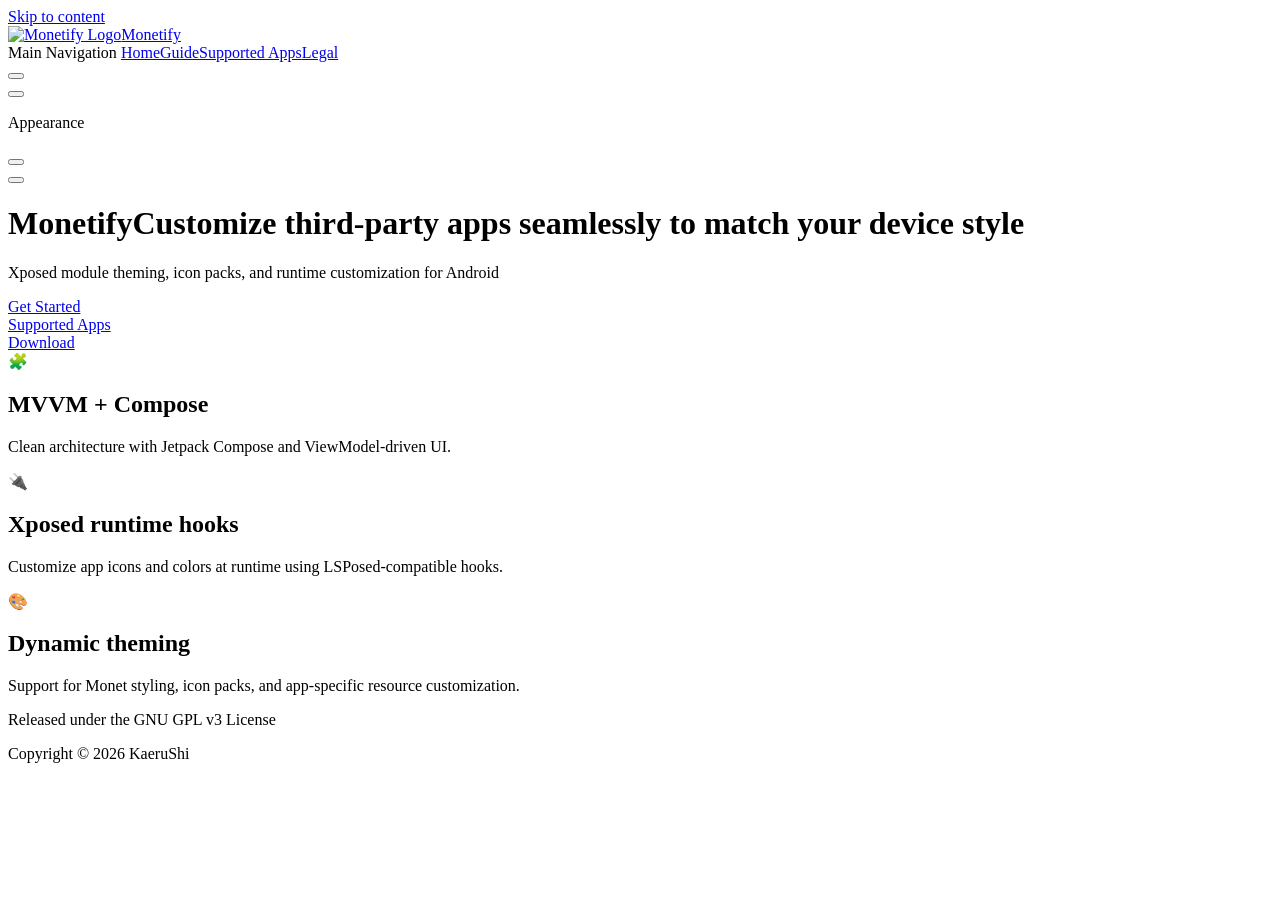
==== commit 5c73a653: "deploy: 145b5f5d9f02d8bf1d0d6242aa9c2054be268177" ====
--- a/index.html
+++ b/index.html
@@ -19,8 +19,8 @@
     <script id="check-mac-os">document.documentElement.classList.toggle("mac",/Mac|iPhone|iPod|iPad/i.test(navigator.platform));</script>
   </head>
   <body>
-    <div id="app"><div class="Layout" data-v-0cf61682><!--[--><!--]--><!--[--><span tabindex="-1" data-v-331ec75c></span><a href="#VPContent" class="VPSkipLink visually-hidden" data-v-331ec75c>Skip to content</a><!--]--><!----><header class="VPNav" data-v-0cf61682 data-v-9f75dce3><div class="VPNavBar home top" data-v-9f75dce3 data-v-9ca1369d><div class="wrapper" data-v-9ca1369d><div class="container" data-v-9ca1369d><div class="title" data-v-9ca1369d><div class="VPNavBarTitle" data-v-9ca1369d data-v-1e38c6bc><a class="title" href="/Monetify/" data-v-1e38c6bc><!--[--><!--]--><!--[--><img class="VPImage logo" src="/Monetify/monetify-icon.svg" alt="Monetify Logo" data-v-8426fc1a><!--]--><span data-v-1e38c6bc>Monetify</span><!--[--><!--]--></a></div></div><div class="content" data-v-9ca1369d><div class="content-body" data-v-9ca1369d><!--[--><!--]--><div class="VPNavBarSearch search" data-v-9ca1369d data-v-2fc7f2c6><!----></div><nav aria-labelledby="main-nav-aria-label" class="VPNavBarMenu menu" data-v-9ca1369d data-v-39714824><span id="main-nav-aria-label" class="visually-hidden" data-v-39714824> Main Navigation </span><!--[--><!--[--><a class="VPLink link VPNavBarMenuLink active" href="/Monetify/" tabindex="0" data-v-39714824 data-v-6dd25bb8><!--[--><span data-v-6dd25bb8>Home</span><!--]--></a><!--]--><!--[--><a class="VPLink link VPNavBarMenuLink" href="/Monetify/guide.html" tabindex="0" data-v-39714824 data-v-6dd25bb8><!--[--><span data-v-6dd25bb8>Guide</span><!--]--></a><!--]--><!--[--><a class="VPLink link VPNavBarMenuLink" href="/Monetify/support.html" tabindex="0" data-v-39714824 data-v-6dd25bb8><!--[--><span data-v-6dd25bb8>Supported Apps</span><!--]--></a><!--]--><!--[--><a class="VPLink link VPNavBarMenuLink" href="/Monetify/contributing.html" tabindex="0" data-v-39714824 data-v-6dd25bb8><!--[--><span data-v-6dd25bb8>Contributing</span><!--]--></a><!--]--><!--]--></nav><!----><div class="VPNavBarAppearance appearance" data-v-9ca1369d data-v-6c893767><button class="VPSwitch VPSwitchAppearance" type="button" role="switch" title aria-checked="false" data-v-6c893767 data-v-5337faa4 data-v-1d5665e3><span class="check" data-v-1d5665e3><span class="icon" data-v-1d5665e3><!--[--><span class="vpi-sun sun" data-v-5337faa4></span><span class="vpi-moon moon" data-v-5337faa4></span><!--]--></span></span></button></div><div class="VPSocialLinks VPNavBarSocialLinks social-links" data-v-9ca1369d data-v-0394ad82 data-v-d07f11e6><!--[--><a class="VPSocialLink no-icon" href="https://github.com/KaeruShi/Monetify" aria-label="github" target="_blank" rel="me noopener" data-v-d07f11e6 data-v-591a6b30><span class="vpi-social-github"></span></a><a class="VPSocialLink no-icon" href="https://t.me/weeabooify" aria-label="telegram" target="_blank" rel="me noopener" data-v-d07f11e6 data-v-591a6b30><span class="vpi-social-telegram"></span></a><!--]--></div><div class="VPFlyout VPNavBarExtra extra" data-v-9ca1369d data-v-562c832a data-v-42cb505d><button type="button" class="button" aria-haspopup="true" aria-expanded="false" aria-label="extra navigation" data-v-42cb505d><span class="vpi-more-horizontal icon" data-v-42cb505d></span></button><div class="menu" data-v-42cb505d><div class="VPMenu" data-v-42cb505d data-v-25a6cce8><!----><!--[--><!--[--><!----><div class="group" data-v-562c832a><div class="item appearance" data-v-562c832a><p class="label" data-v-562c832a>Appearance</p><div class="appearance-action" data-v-562c832a><button class="VPSwitch VPSwitchAppearance" type="button" role="switch" title aria-checked="false" data-v-562c832a data-v-5337faa4 data-v-1d5665e3><span class="check" data-v-1d5665e3><span class="icon" data-v-1d5665e3><!--[--><span class="vpi-sun sun" data-v-5337faa4></span><span class="vpi-moon moon" data-v-5337faa4></span><!--]--></span></span></button></div></div></div><div class="group" data-v-562c832a><div class="item social-links" data-v-562c832a><div class="VPSocialLinks social-links-list" data-v-562c832a data-v-d07f11e6><!--[--><a class="VPSocialLink no-icon" href="https://github.com/KaeruShi/Monetify" aria-label="github" target="_blank" rel="me noopener" data-v-d07f11e6 data-v-591a6b30><span class="vpi-social-github"></span></a><a class="VPSocialLink no-icon" href="https://t.me/weeabooify" aria-label="telegram" target="_blank" rel="me noopener" data-v-d07f11e6 data-v-591a6b30><span class="vpi-social-telegram"></span></a><!--]--></div></div></div><!--]--><!--]--></div></div></div><!--[--><!--]--><button type="button" class="VPNavBarHamburger hamburger" aria-label="mobile navigation" aria-expanded="false" aria-controls="VPNavScreen" data-v-9ca1369d data-v-e5dd9c1c><span class="container" data-v-e5dd9c1c><span class="top" data-v-e5dd9c1c></span><span class="middle" data-v-e5dd9c1c></span><span class="bottom" data-v-e5dd9c1c></span></span></button></div></div></div></div><div class="divider" data-v-9ca1369d><div class="divider-line" data-v-9ca1369d></div></div></div><!----></header><!----><!----><div class="VPContent is-home" id="VPContent" data-v-0cf61682 data-v-9dc86fcc><div class="VPHome" data-v-9dc86fcc data-v-bb6342a6><!--[--><!--]--><div class="VPHero VPHomeHero" data-v-bb6342a6 data-v-e62e4946><div class="container" data-v-e62e4946><div class="main" data-v-e62e4946><!--[--><!--]--><!--[--><h1 class="heading" data-v-e62e4946><span class="name clip" data-v-e62e4946>Monetify</span><span class="text" data-v-e62e4946>Customize third-party apps seamlessly to match your device style</span></h1><p class="tagline" data-v-e62e4946>Xposed module theming, icon packs, and runtime customization for Android</p><!--]--><!--[--><!--]--><div class="actions" data-v-e62e4946><!--[--><!--]--><!--[--><div class="action" data-v-e62e4946><a class="VPButton medium brand" href="/Monetify/guide.html" data-v-e62e4946 data-v-01bff58b><!--[-->Get Started<!--]--></a></div><div class="action" data-v-e62e4946><a class="VPButton medium alt" href="/Monetify/support.html" data-v-e62e4946 data-v-01bff58b><!--[-->Supported Apps<!--]--></a></div><div class="action" data-v-e62e4946><a class="VPButton medium alt" href="https://github.com/KaeruShi/Monetify/releases/latest" target="_blank" rel="noreferrer" data-v-e62e4946 data-v-01bff58b><!--[-->Download<!--]--></a></div><!--]--></div><!--[--><!--]--></div><!----></div></div><!--[--><!--]--><!--[--><!--]--><div class="VPFeatures VPHomeFeatures" data-v-bb6342a6 data-v-a6181336><div class="container" data-v-a6181336><div class="items" data-v-a6181336><!--[--><div class="grid-3 item" data-v-a6181336><div class="VPLink no-icon VPFeature" data-v-a6181336 data-v-e5511d04><!--[--><article class="box" data-v-e5511d04><div class="icon" data-v-e5511d04>🧩</div><h2 class="title" data-v-e5511d04>MVVM + Compose</h2><p class="details" data-v-e5511d04>Clean architecture with Jetpack Compose and ViewModel-driven UI.</p><!----></article><!--]--></div></div><div class="grid-3 item" data-v-a6181336><div class="VPLink no-icon VPFeature" data-v-a6181336 data-v-e5511d04><!--[--><article class="box" data-v-e5511d04><div class="icon" data-v-e5511d04>🔌</div><h2 class="title" data-v-e5511d04>Xposed runtime hooks</h2><p class="details" data-v-e5511d04>Customize app icons and colors at runtime using LSPosed-compatible hooks.</p><!----></article><!--]--></div></div><div class="grid-3 item" data-v-a6181336><div class="VPLink no-icon VPFeature" data-v-a6181336 data-v-e5511d04><!--[--><article class="box" data-v-e5511d04><div class="icon" data-v-e5511d04>🎨</div><h2 class="title" data-v-e5511d04>Dynamic theming</h2><p class="details" data-v-e5511d04>Support for Monet styling, icon packs, and app-specific resource customization.</p><!----></article><!--]--></div></div><!--]--></div></div></div><!--[--><!--]--><div class="vp-doc container" style="" data-v-bb6342a6 data-v-8e2d4988><!--[--><div style="position:relative;" data-v-bb6342a6><div></div></div><!--]--></div></div></div><footer class="VPFooter" data-v-0cf61682 data-v-c3855bb3><div class="container" data-v-c3855bb3><p class="message" data-v-c3855bb3>Released under the GNU GPL v3 License</p><p class="copyright" data-v-c3855bb3>Copyright © 2026 KaeruShi</p></div></footer><!--[--><!--]--></div></div>
-    <script>window.__VP_HASH_MAP__=JSON.parse("{\"api-examples.md\":\"Bz-J_VNz\",\"contributing.md\":\"BhU8zq_r\",\"guide.md\":\"92VrfVuH\",\"index.md\":\"BISE90G4\",\"markdown-examples.md\":\"CEqlz4-y\",\"support.md\":\"B_QrlhOf\"}");window.__VP_SITE_DATA__=JSON.parse("{\"lang\":\"en-US\",\"dir\":\"ltr\",\"title\":\"Monetify\",\"description\":\"Static documentation for Monetify using VitePress\",\"base\":\"/Monetify/\",\"head\":[],\"router\":{\"prefetchLinks\":true},\"appearance\":true,\"themeConfig\":{\"logo\":{\"src\":\"/monetify-icon.svg\",\"alt\":\"Monetify Logo\"},\"nav\":[{\"text\":\"Home\",\"link\":\"/\"},{\"text\":\"Guide\",\"link\":\"/guide\"},{\"text\":\"Supported Apps\",\"link\":\"/support\"},{\"text\":\"Contributing\",\"link\":\"/contributing\"}],\"sidebar\":[{\"text\":\"Docs\",\"items\":[{\"text\":\"Home\",\"link\":\"/\"},{\"text\":\"Guide\",\"link\":\"/guide\"},{\"text\":\"Supported Apps\",\"link\":\"/support\"},{\"text\":\"Contributing\",\"link\":\"/contributing\"}]}],\"socialLinks\":[{\"icon\":\"github\",\"link\":\"https://github.com/KaeruShi/Monetify\"},{\"icon\":\"telegram\",\"link\":\"https://t.me/weeabooify\"}],\"footer\":{\"message\":\"Released under the GNU GPL v3 License\",\"copyright\":\"Copyright © 2026 KaeruShi\"},\"outline\":[2,3]},\"locales\":{},\"scrollOffset\":134,\"cleanUrls\":false,\"additionalConfig\":{}}");</script>
+    <div id="app"><div class="Layout" data-v-0cf61682><!--[--><!--]--><!--[--><span tabindex="-1" data-v-331ec75c></span><a href="#VPContent" class="VPSkipLink visually-hidden" data-v-331ec75c>Skip to content</a><!--]--><!----><header class="VPNav" data-v-0cf61682 data-v-9f75dce3><div class="VPNavBar home top" data-v-9f75dce3 data-v-9ca1369d><div class="wrapper" data-v-9ca1369d><div class="container" data-v-9ca1369d><div class="title" data-v-9ca1369d><div class="VPNavBarTitle" data-v-9ca1369d data-v-1e38c6bc><a class="title" href="/Monetify/" data-v-1e38c6bc><!--[--><!--]--><!--[--><img class="VPImage logo" src="/Monetify/monetify-icon.svg" alt="Monetify Logo" data-v-8426fc1a><!--]--><span data-v-1e38c6bc>Monetify</span><!--[--><!--]--></a></div></div><div class="content" data-v-9ca1369d><div class="content-body" data-v-9ca1369d><!--[--><!--]--><div class="VPNavBarSearch search" data-v-9ca1369d data-v-2fc7f2c6><!----></div><nav aria-labelledby="main-nav-aria-label" class="VPNavBarMenu menu" data-v-9ca1369d data-v-39714824><span id="main-nav-aria-label" class="visually-hidden" data-v-39714824> Main Navigation </span><!--[--><!--[--><a class="VPLink link VPNavBarMenuLink active" href="/Monetify/" tabindex="0" data-v-39714824 data-v-6dd25bb8><!--[--><span data-v-6dd25bb8>Home</span><!--]--></a><!--]--><!--[--><a class="VPLink link VPNavBarMenuLink" href="/Monetify/guide.html" tabindex="0" data-v-39714824 data-v-6dd25bb8><!--[--><span data-v-6dd25bb8>Guide</span><!--]--></a><!--]--><!--[--><a class="VPLink link VPNavBarMenuLink" href="/Monetify/support.html" tabindex="0" data-v-39714824 data-v-6dd25bb8><!--[--><span data-v-6dd25bb8>Supported Apps</span><!--]--></a><!--]--><!--[--><a class="VPLink link VPNavBarMenuLink" href="/Monetify/legal.html" tabindex="0" data-v-39714824 data-v-6dd25bb8><!--[--><span data-v-6dd25bb8>Legal</span><!--]--></a><!--]--><!--]--></nav><!----><div class="VPNavBarAppearance appearance" data-v-9ca1369d data-v-6c893767><button class="VPSwitch VPSwitchAppearance" type="button" role="switch" title aria-checked="false" data-v-6c893767 data-v-5337faa4 data-v-1d5665e3><span class="check" data-v-1d5665e3><span class="icon" data-v-1d5665e3><!--[--><span class="vpi-sun sun" data-v-5337faa4></span><span class="vpi-moon moon" data-v-5337faa4></span><!--]--></span></span></button></div><div class="VPSocialLinks VPNavBarSocialLinks social-links" data-v-9ca1369d data-v-0394ad82 data-v-d07f11e6><!--[--><a class="VPSocialLink no-icon" href="https://github.com/KaeruShi/Monetify" aria-label="github" target="_blank" rel="me noopener" data-v-d07f11e6 data-v-591a6b30><span class="vpi-social-github"></span></a><a class="VPSocialLink no-icon" href="https://t.me/weeabooify" aria-label="telegram" target="_blank" rel="me noopener" data-v-d07f11e6 data-v-591a6b30><span class="vpi-social-telegram"></span></a><!--]--></div><div class="VPFlyout VPNavBarExtra extra" data-v-9ca1369d data-v-562c832a data-v-42cb505d><button type="button" class="button" aria-haspopup="true" aria-expanded="false" aria-label="extra navigation" data-v-42cb505d><span class="vpi-more-horizontal icon" data-v-42cb505d></span></button><div class="menu" data-v-42cb505d><div class="VPMenu" data-v-42cb505d data-v-25a6cce8><!----><!--[--><!--[--><!----><div class="group" data-v-562c832a><div class="item appearance" data-v-562c832a><p class="label" data-v-562c832a>Appearance</p><div class="appearance-action" data-v-562c832a><button class="VPSwitch VPSwitchAppearance" type="button" role="switch" title aria-checked="false" data-v-562c832a data-v-5337faa4 data-v-1d5665e3><span class="check" data-v-1d5665e3><span class="icon" data-v-1d5665e3><!--[--><span class="vpi-sun sun" data-v-5337faa4></span><span class="vpi-moon moon" data-v-5337faa4></span><!--]--></span></span></button></div></div></div><div class="group" data-v-562c832a><div class="item social-links" data-v-562c832a><div class="VPSocialLinks social-links-list" data-v-562c832a data-v-d07f11e6><!--[--><a class="VPSocialLink no-icon" href="https://github.com/KaeruShi/Monetify" aria-label="github" target="_blank" rel="me noopener" data-v-d07f11e6 data-v-591a6b30><span class="vpi-social-github"></span></a><a class="VPSocialLink no-icon" href="https://t.me/weeabooify" aria-label="telegram" target="_blank" rel="me noopener" data-v-d07f11e6 data-v-591a6b30><span class="vpi-social-telegram"></span></a><!--]--></div></div></div><!--]--><!--]--></div></div></div><!--[--><!--]--><button type="button" class="VPNavBarHamburger hamburger" aria-label="mobile navigation" aria-expanded="false" aria-controls="VPNavScreen" data-v-9ca1369d data-v-e5dd9c1c><span class="container" data-v-e5dd9c1c><span class="top" data-v-e5dd9c1c></span><span class="middle" data-v-e5dd9c1c></span><span class="bottom" data-v-e5dd9c1c></span></span></button></div></div></div></div><div class="divider" data-v-9ca1369d><div class="divider-line" data-v-9ca1369d></div></div></div><!----></header><!----><!----><div class="VPContent is-home" id="VPContent" data-v-0cf61682 data-v-9dc86fcc><div class="VPHome" data-v-9dc86fcc data-v-bb6342a6><!--[--><!--]--><div class="VPHero VPHomeHero" data-v-bb6342a6 data-v-e62e4946><div class="container" data-v-e62e4946><div class="main" data-v-e62e4946><!--[--><!--]--><!--[--><h1 class="heading" data-v-e62e4946><span class="name clip" data-v-e62e4946>Monetify</span><span class="text" data-v-e62e4946>Customize third-party apps seamlessly to match your device style</span></h1><p class="tagline" data-v-e62e4946>Xposed module theming, icon packs, and runtime customization for Android</p><!--]--><!--[--><!--]--><div class="actions" data-v-e62e4946><!--[--><!--]--><!--[--><div class="action" data-v-e62e4946><a class="VPButton medium brand" href="/Monetify/guide.html" data-v-e62e4946 data-v-01bff58b><!--[-->Get Started<!--]--></a></div><div class="action" data-v-e62e4946><a class="VPButton medium alt" href="/Monetify/support.html" data-v-e62e4946 data-v-01bff58b><!--[-->Supported Apps<!--]--></a></div><div class="action" data-v-e62e4946><a class="VPButton medium alt" href="https://github.com/KaeruShi/Monetify/releases/latest" target="_blank" rel="noreferrer" data-v-e62e4946 data-v-01bff58b><!--[-->Download<!--]--></a></div><!--]--></div><!--[--><!--]--></div><!----></div></div><!--[--><!--]--><!--[--><!--]--><div class="VPFeatures VPHomeFeatures" data-v-bb6342a6 data-v-a6181336><div class="container" data-v-a6181336><div class="items" data-v-a6181336><!--[--><div class="grid-3 item" data-v-a6181336><div class="VPLink no-icon VPFeature" data-v-a6181336 data-v-e5511d04><!--[--><article class="box" data-v-e5511d04><div class="icon" data-v-e5511d04>🧩</div><h2 class="title" data-v-e5511d04>MVVM + Compose</h2><p class="details" data-v-e5511d04>Clean architecture with Jetpack Compose and ViewModel-driven UI.</p><!----></article><!--]--></div></div><div class="grid-3 item" data-v-a6181336><div class="VPLink no-icon VPFeature" data-v-a6181336 data-v-e5511d04><!--[--><article class="box" data-v-e5511d04><div class="icon" data-v-e5511d04>🔌</div><h2 class="title" data-v-e5511d04>Xposed runtime hooks</h2><p class="details" data-v-e5511d04>Customize app icons and colors at runtime using LSPosed-compatible hooks.</p><!----></article><!--]--></div></div><div class="grid-3 item" data-v-a6181336><div class="VPLink no-icon VPFeature" data-v-a6181336 data-v-e5511d04><!--[--><article class="box" data-v-e5511d04><div class="icon" data-v-e5511d04>🎨</div><h2 class="title" data-v-e5511d04>Dynamic theming</h2><p class="details" data-v-e5511d04>Support for Monet styling, icon packs, and app-specific resource customization.</p><!----></article><!--]--></div></div><!--]--></div></div></div><!--[--><!--]--><div class="vp-doc container" style="" data-v-bb6342a6 data-v-8e2d4988><!--[--><div style="position:relative;" data-v-bb6342a6><div></div></div><!--]--></div></div></div><footer class="VPFooter" data-v-0cf61682 data-v-c3855bb3><div class="container" data-v-c3855bb3><p class="message" data-v-c3855bb3>Released under the GNU GPL v3 License</p><p class="copyright" data-v-c3855bb3>Copyright © 2026 KaeruShi</p></div></footer><!--[--><!--]--></div></div>
+    <script>window.__VP_HASH_MAP__=JSON.parse("{\"api-examples.md\":\"Bz-J_VNz\",\"contributing.md\":\"BhU8zq_r\",\"guide.md\":\"BBX5JTZy\",\"index.md\":\"BISE90G4\",\"legal.md\":\"NCjYL2G8\",\"support.md\":\"B_QrlhOf\"}");window.__VP_SITE_DATA__=JSON.parse("{\"lang\":\"en-US\",\"dir\":\"ltr\",\"title\":\"Monetify\",\"description\":\"Static documentation for Monetify using VitePress\",\"base\":\"/Monetify/\",\"head\":[],\"router\":{\"prefetchLinks\":true},\"appearance\":true,\"themeConfig\":{\"logo\":{\"src\":\"/monetify-icon.svg\",\"alt\":\"Monetify Logo\"},\"nav\":[{\"text\":\"Home\",\"link\":\"/\"},{\"text\":\"Guide\",\"link\":\"/guide\"},{\"text\":\"Supported Apps\",\"link\":\"/support\"},{\"text\":\"Legal\",\"link\":\"/legal\"}],\"sidebar\":[{\"text\":\"Docs\",\"items\":[{\"text\":\"Guide\",\"link\":\"/guide\"},{\"text\":\"Supported Apps\",\"link\":\"/support\"},{\"text\":\"Contributing\",\"link\":\"/contributing\"},{\"text\":\"Legal\",\"link\":\"/legal\"}]}],\"socialLinks\":[{\"icon\":\"github\",\"link\":\"https://github.com/KaeruShi/Monetify\"},{\"icon\":\"telegram\",\"link\":\"https://t.me/weeabooify\"}],\"footer\":{\"message\":\"Released under the GNU GPL v3 License\",\"copyright\":\"Copyright © 2026 KaeruShi\"},\"outline\":[2,3]},\"locales\":{},\"scrollOffset\":134,\"cleanUrls\":false,\"additionalConfig\":{}}");</script>
     
   </body>
 </html>
